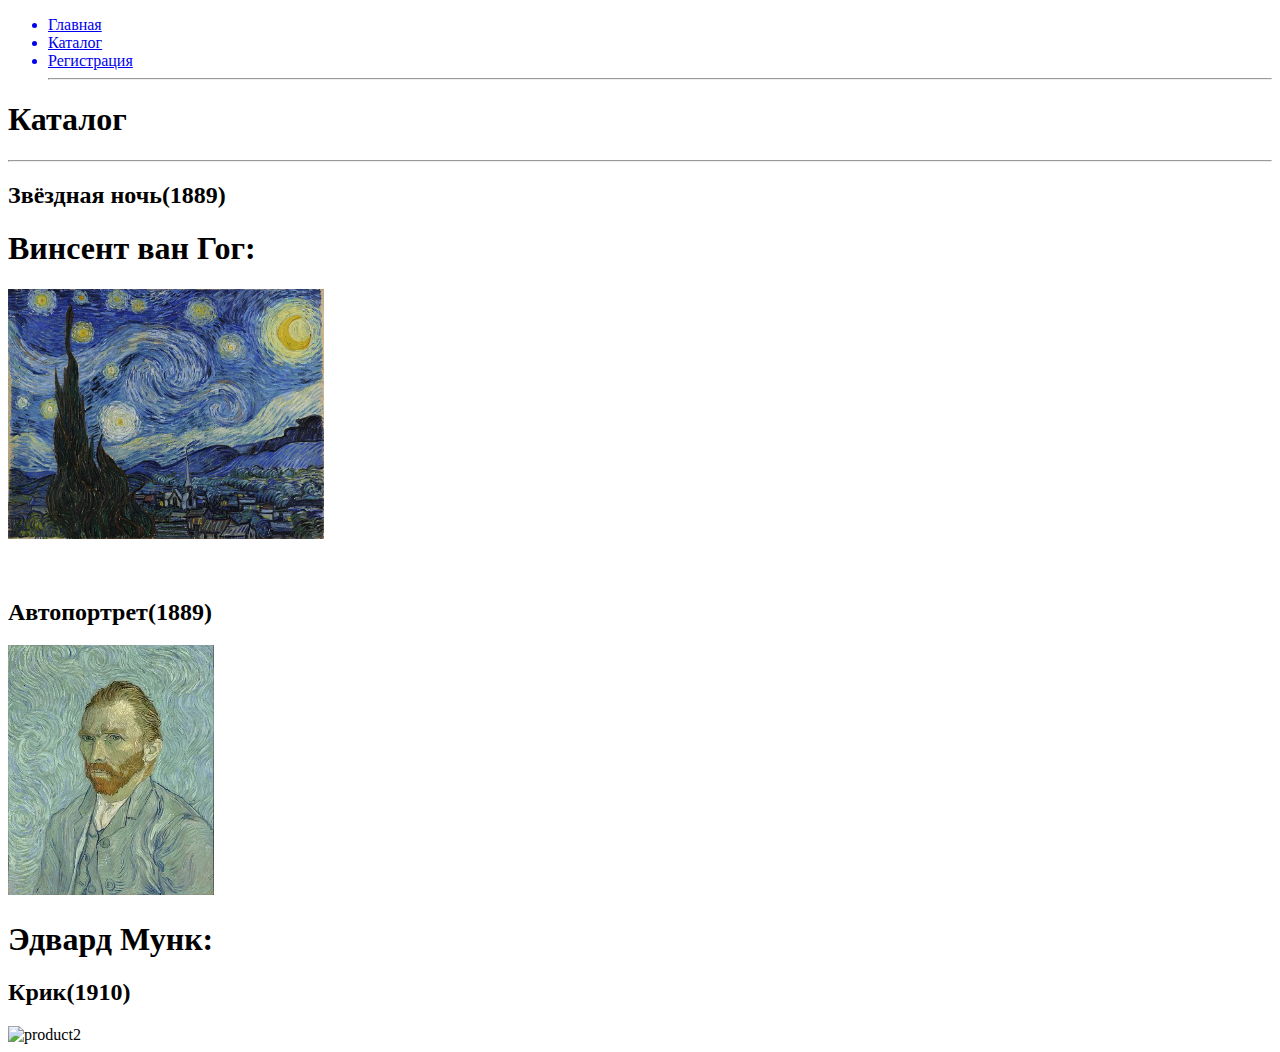
==== Project/catalog.html @ aaa0692f "2 урок" ====
<!DOCTYPE html>
<html lang="en">
<head>
    <meta charset="UTF-8">
    <title>I believe you</title>
</head>
<body>
   <ul>
       <a href="index.html"><li>Главная</li></a>
       <a href="catalog.html"><li>Каталог</li></a>
       <a href="registration.html"><li>Регистрация</li></a>
       <hr>
   </ul>
    <h1>Каталог</h1>
    <hr>
    <h2>Звёздная ночь(1889)</h2>
    
    <div class="container">
        <h1>Винсент ван Гог:</h1>
        <img src="img/909px-Van_Gogh_-_Starry_Night_-_Google_Art_Project.webp" alt="product1" weight="200px" height="250px">
    </div>
    <br>
    <br>
    <h2>Автопортрет(1889)</h2>
    <img src="img/395px-Vincent_van_Gogh_-_Self-Portrait_-_Google_Art_Project.webp" alt="product1" weight="200px" height="250px">
    <br>
    <h1>Эдвард Мунк:</h1>
    <h2>Крик(1910)</h2>
    <img src="img/The_Scream.jpg" alt="product2" weight="200px" height="250px">
</body>
</html>
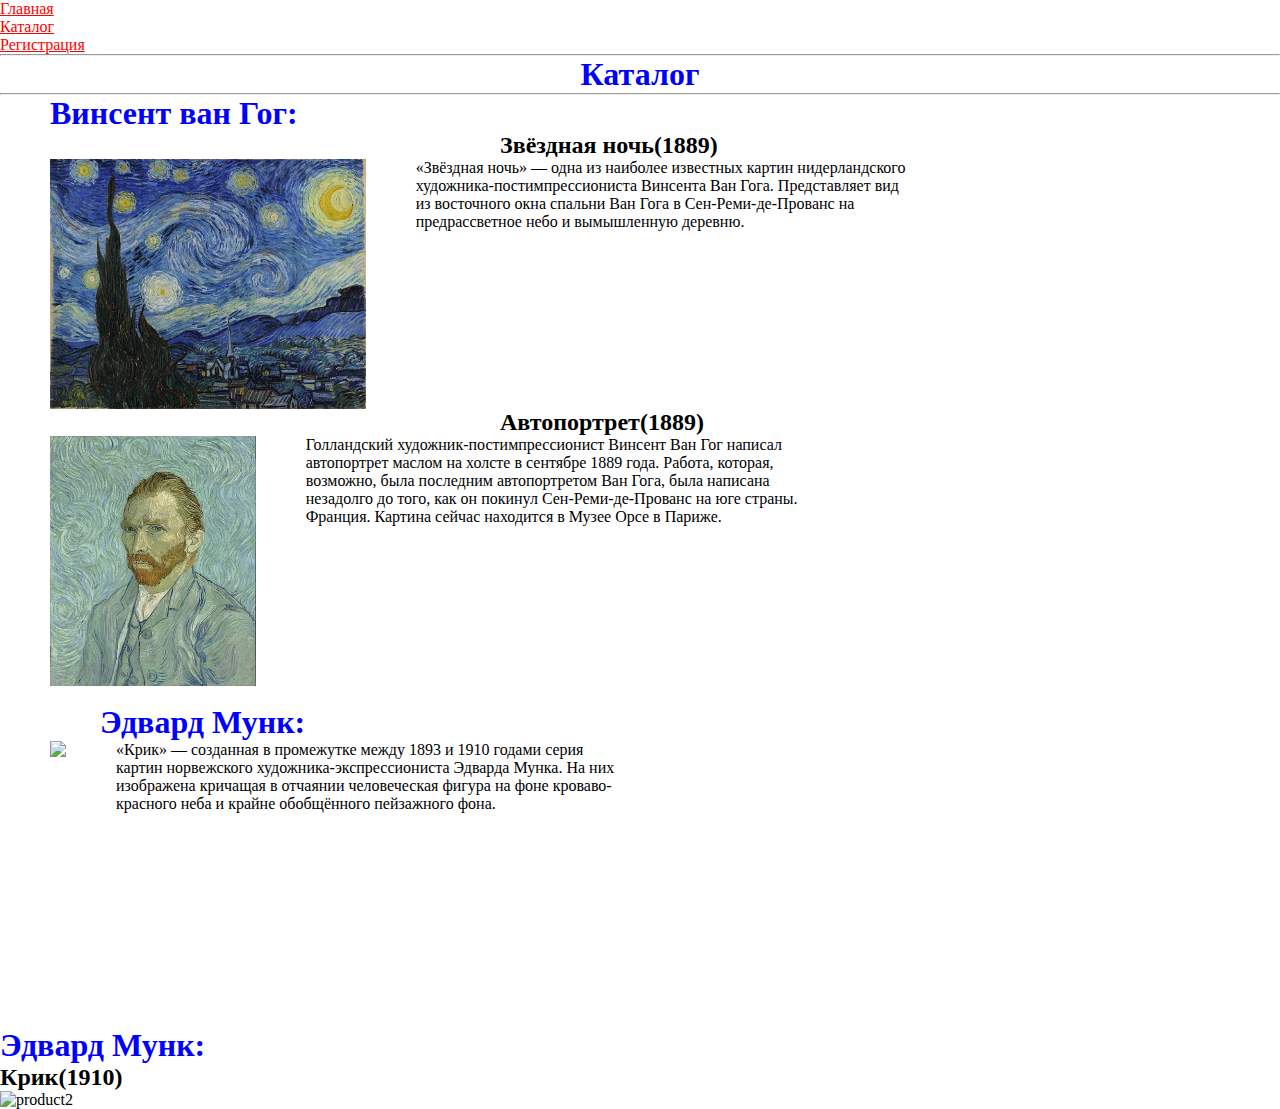
==== commit 0d87113f: "вывывы" ====
--- a/Project/catalog.html
+++ b/Project/catalog.html
@@ -1,31 +1,55 @@
 <!DOCTYPE html>
 <html lang="en">
+
 <head>
     <meta charset="UTF-8">
     <title>I believe you</title>
+    <link rel="stylesheet" href="style.css">
 </head>
+
 <body>
-   <ul>
-       <a href="index.html"><li>Главная</li></a>
-       <a href="catalog.html"><li>Каталог</li></a>
-       <a href="registration.html"><li>Регистрация</li></a>
-       <hr>
-   </ul>
-    <h1>Каталог</h1>
+    <ul>
+        <a href="index.html">
+            <li>Главная</li>
+        </a>
+        <a href="catalog.html">
+            <li>Каталог</li>
+        </a>
+        <a href="registration.html">
+            <li>Регистрация</li>
+        </a>
+        <hr>
+    </ul>
+    <center>
+        <h1>Каталог</h1>
+    </center>
     <hr>
-    <h2>Звёздная ночь(1889)</h2>
-    
+    <h1 class="h1_author">Винсент ван Гог:</h1>
     <div class="container">
-        <h1>Винсент ван Гог:</h1>
-        <img src="img/909px-Van_Gogh_-_Starry_Night_-_Google_Art_Project.webp" alt="product1" weight="200px" height="250px">
+        <h2>Звёздная ночь(1889)</h2>
+        <div class="pic">
+            <img src="img/909px-Van_Gogh_-_Starry_Night_-_Google_Art_Project.webp" alt="product1" weight="200px" height="250px">
+            <p>«Звёздная ночь» — одна из наиболее известных картин нидерландского художника-постимпрессиониста Винсента Ван Гога. Представляет вид из восточного окна спальни Ван Гога в Сен-Реми-де-Прованс на предрассветное небо и вымышленную деревню.</p>
+        </div>
+        <h2>Автопортрет(1889)</h2>
+        <div class="pic">
+            <img src="img/395px-Vincent_van_Gogh_-_Self-Portrait_-_Google_Art_Project.webp" alt="product1" weight="200px" height="250px">
+            <p>Голландский художник-постимпрессионист Винсент Ван Гог написал автопортрет маслом на холсте в сентябре 1889 года. Работа, которая, возможно, была последним автопортретом Ван Гога, была написана незадолго до того, как он покинул Сен-Реми-де-Прованс на юге страны. Франция. Картина сейчас находится в Музее Орсе в Париже.</p>
+        </div>
+        <br>    
+        <h1 class="h1_author">Эдвард Мунк:</h1>
+        <div class="pic">
+            <img src="img/The_Scream.jpg" weight="200px" height="250px">
+            <p>«Крик» — созданная в промежутке между 1893 и 1910 годами серия картин норвежского художника-экспрессиониста Эдварда Мунка. На них изображена кричащая в отчаянии человеческая фигура на фоне кроваво-красного неба и крайне обобщённого пейзажного фона.</p>
+        </div>
+
+
     </div>
     <br>
-    <br>
-    <h2>Автопортрет(1889)</h2>
-    <img src="img/395px-Vincent_van_Gogh_-_Self-Portrait_-_Google_Art_Project.webp" alt="product1" weight="200px" height="250px">
     <br>
     <h1>Эдвард Мунк:</h1>
     <h2>Крик(1910)</h2>
     <img src="img/The_Scream.jpg" alt="product2" weight="200px" height="250px">
 </body>
-</html>+
+</html>
--- a/Project/style.css
+++ b/Project/style.css
@@ -0,0 +1,96 @@
+/*Прижатие футера*/
+* {
+    margin: 0;
+    padding: 0;
+}
+
+html,
+body {
+    height: 100%;
+}
+
+.wrapper {
+    display: flex;
+    flex-direction: column;
+    min-height: 100%;
+}
+
+.content {
+    flex: 1 0 auto;
+}
+
+.footer {
+    flex: 0 0 auto;
+}
+
+
+
+a {
+    color: red;
+}
+
+.menu ul {
+    display: flex;
+    justify-content: space-around;
+    height: 40px;
+}
+
+.menu a li {
+    list-style: none;
+}
+
+.menu a {
+    text-decoration: none;
+}
+
+.menu a:hover {
+    color: forestgreen;
+    font-size: 20px;
+}
+
+h1 {
+    color: blue;
+}
+
+.pic {
+    display: flex;
+}
+
+.container {
+    display: flex;
+    flex-direction: column;
+    margin-left: 50px;
+}
+
+
+.h1_author {
+    margin-left: 50px;
+}
+
+.pic p {
+    width: 500px;
+    padding-left: 50px;
+}
+
+.container h2 {
+    margin-left: 450px;
+}
+input{
+    border: ipx solid #356EAD;
+    box-sizing
+}
+.content_page form{
+    display: flex;
+    flex-direction: column;
+}
+.button{
+    background: cornflowerblue;
+    box-shadow: 5px 20px 50px rgba(16, 112, 177, 0.2);
+    border-radius: 10px;
+    font-weight: 500.
+        font-size: 16px;
+    line-height: 26px;
+    text-align: center;
+    color: #FFFFFF;
+    text-transform: uppercase;
+}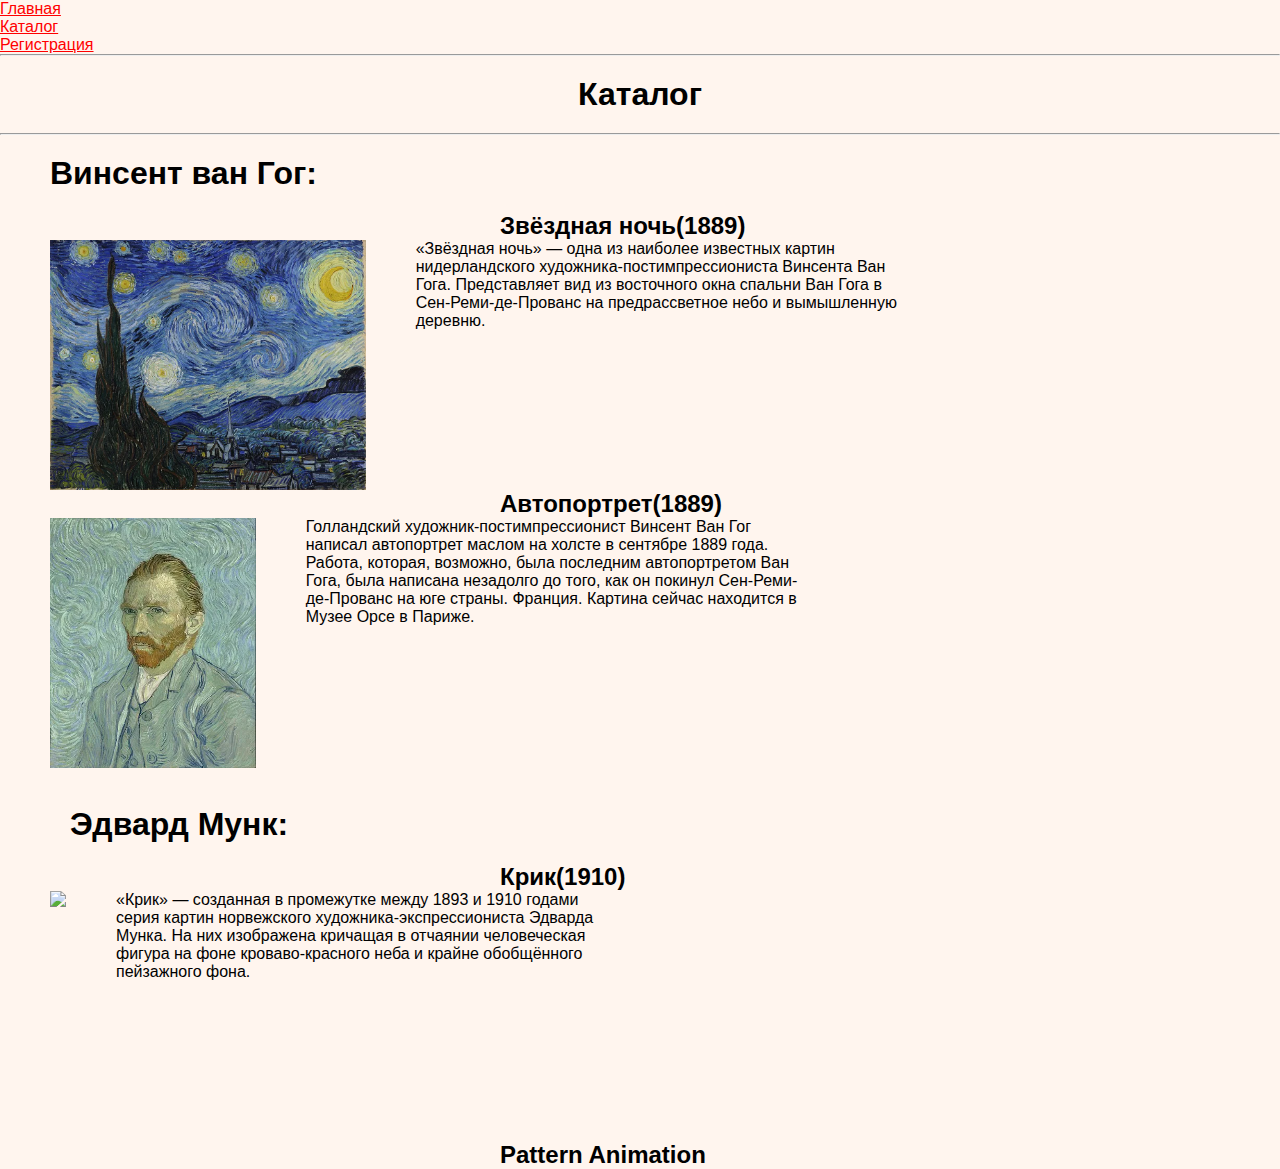
==== commit e1ed6d5b: "fdfd" ====
--- a/Project/catalog.html
+++ b/Project/catalog.html
@@ -20,6 +20,20 @@
         </a>
         <hr>
     </ul>
+
+    <ul class="circles">
+        <li></li>
+        <li></li>
+        <li></li>
+        <li></li>
+        <li></li>
+        <li></li>
+        <li></li>
+        <li></li>
+        <li></li>
+        <li></li>
+    </ul>
+    
     <center>
         <h1>Каталог</h1>
     </center>
@@ -36,20 +50,15 @@
             <img src="img/395px-Vincent_van_Gogh_-_Self-Portrait_-_Google_Art_Project.webp" alt="product1" weight="200px" height="250px">
             <p>Голландский художник-постимпрессионист Винсент Ван Гог написал автопортрет маслом на холсте в сентябре 1889 года. Работа, которая, возможно, была последним автопортретом Ван Гога, была написана незадолго до того, как он покинул Сен-Реми-де-Прованс на юге страны. Франция. Картина сейчас находится в Музее Орсе в Париже.</p>
         </div>
-        <br>    
-        <h1 class="h1_author">Эдвард Мунк:</h1>
+        <br>
+        <h1>Эдвард Мунк:</h1>
+        <h2>Крик(1910)</h2>
         <div class="pic">
             <img src="img/The_Scream.jpg" weight="200px" height="250px">
             <p>«Крик» — созданная в промежутке между 1893 и 1910 годами серия картин норвежского художника-экспрессиониста Эдварда Мунка. На них изображена кричащая в отчаянии человеческая фигура на фоне кроваво-красного неба и крайне обобщённого пейзажного фона.</p>
         </div>
-
-
-    </div>
-    <br>
-    <br>
-    <h1>Эдвард Мунк:</h1>
-    <h2>Крик(1910)</h2>
-    <img src="img/The_Scream.jpg" alt="product2" weight="200px" height="250px">
+        <article class="wrapper">
+            <h2 class="title">Pattern Animation</h2>
 </body>
 
 </html>
--- a/Project/style.css
+++ b/Project/style.css
@@ -7,6 +7,7 @@
 html,
 body {
     height: 100%;
+    background-color: seashell;
 }
 
 .wrapper {
@@ -49,7 +50,8 @@
 }
 
 h1 {
-    color: blue;
+    color: black;
+    margin: 20px;
 }
 
 .pic {
@@ -75,22 +77,178 @@
 .container h2 {
     margin-left: 450px;
 }
-input{
+
+input {
     border: ipx solid #356EAD;
-    box-sizing
-}
-.content_page form{
+    box-sizing: border-box;
+}
+
+.content_page form {
     display: flex;
     flex-direction: column;
 }
-.button{
+
+.button {
     background: cornflowerblue;
     box-shadow: 5px 20px 50px rgba(16, 112, 177, 0.2);
     border-radius: 10px;
-    font-weight: 500.
-        font-size: 16px;
+    font-weight: 500. font-size: 16px;
     line-height: 26px;
     text-align: center;
     color: #FFFFFF;
     text-transform: uppercase;
-}+}
+}
+
+
+
+@import url('https://fonts.googleapis.com/css?family=Exo:400,700');
+
+* {
+    margin: 0px;
+    padding: 0px;
+}
+
+body {
+    font-family: 'Exo', sans-serif;
+}
+
+
+.context {
+    width: 100%;
+    position: absolute;
+    top: 50vh;
+
+}
+
+.context h1 {
+    text-align: center;
+    color: #fff;
+    font-size: 50px;
+}
+
+
+.area {
+    background: #4e54c8;
+    background: -webkit-linear-gradient(to left, #8f94fb, #4e54c8);
+    width: 100%;
+    height: 100vh;
+
+
+}
+
+.circles {
+    position: absolute;
+    top: 0;
+    left: 0;
+    width: 100%;
+    height: 100%;
+    overflow: hidden;
+    z-index: -1;
+}
+
+.circles li {
+    position: absolute;
+    display: block;
+    list-style: none;
+    width: 20px;
+    height: 20px;
+    background: rgba(255, 255, 255, 0.2);
+    animation: animate 25s linear infinite;
+    bottom: -150px;
+
+}
+
+.circles li:nth-child(1) {
+    left: 25%;
+    width: 80px;
+    height: 80px;
+    animation-delay: 0s;
+}
+
+
+.circles li:nth-child(2) {
+    left: 10%;
+    width: 20px;
+    height: 20px;
+    animation-delay: 2s;
+    animation-duration: 12s;
+}
+
+.circles li:nth-child(3) {
+    left: 70%;
+    width: 20px;
+    height: 20px;
+    animation-delay: 4s;
+}
+
+.circles li:nth-child(4) {
+    left: 40%;
+    width: 60px;
+    height: 60px;
+    animation-delay: 0s;
+    animation-duration: 18s;
+}
+
+.circles li:nth-child(5) {
+    left: 65%;
+    width: 20px;
+    height: 20px;
+    animation-delay: 0s;
+}
+
+.circles li:nth-child(6) {
+    left: 75%;
+    width: 110px;
+    height: 110px;
+    animation-delay: 3s;
+}
+
+.circles li:nth-child(7) {
+    left: 35%;
+    width: 150px;
+    height: 150px;
+    animation-delay: 7s;
+}
+
+.circles li:nth-child(8) {
+    left: 50%;
+    width: 25px;
+    height: 25px;
+    animation-delay: 15s;
+    animation-duration: 45s;
+}
+
+.circles li:nth-child(9) {
+    left: 20%;
+    width: 15px;
+    height: 15px;
+    animation-delay: 2s;
+    animation-duration: 35s;
+}
+
+.circles li:nth-child(10) {
+    left: 85%;
+    width: 150px;
+    height: 150px;
+    animation-delay: 0s;
+    animation-duration: 11s;
+}
+
+
+
+@keyframes animate {
+
+    0% {
+        transform: translateY(0) rotate(0deg);
+        opacity: 1;
+        border-radius: 0;
+    }
+
+    100% {
+        transform: translateY(-1000px) rotate(720deg);
+        opacity: 0;
+        border-radius: 50%;
+    }
+
+}
